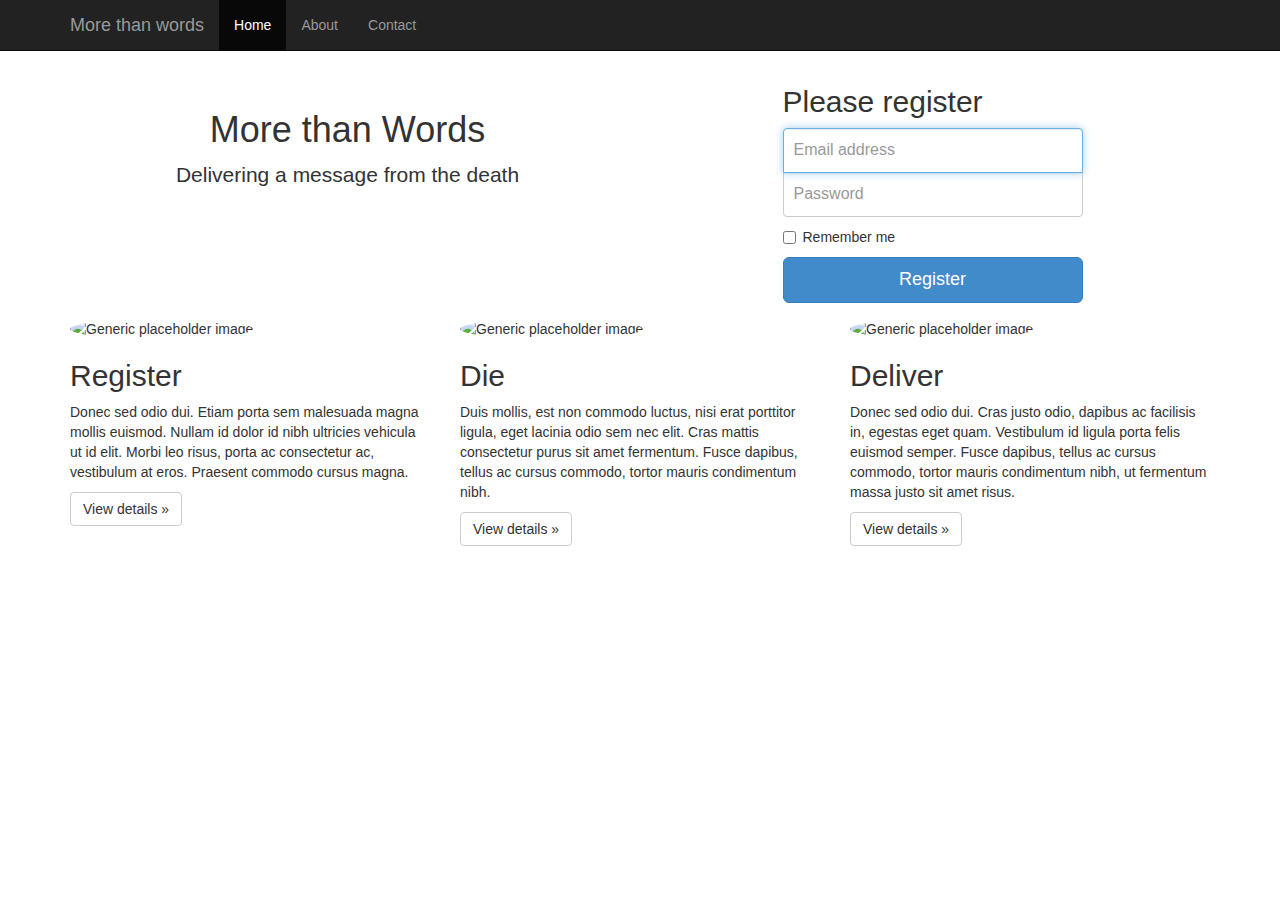
==== template/index.html @ abcfc826 "Template Update" ====
<!DOCTYPE html>
<html lang="en">
  <head>
    <meta charset="utf-8">
    <meta http-equiv="X-UA-Compatible" content="IE=edge">
    <meta name="viewport" content="width=device-width, initial-scale=1">
    <title>More than words</title>

    <!-- Bootstrap -->
    <link href="css/bootstrap.min.css" rel="stylesheet">

    <!-- Custom styles for this template -->
    <link href="css/morethanwords.css" rel="stylesheet">

    <!-- HTML5 Shim and Respond.js IE8 support of HTML5 elements and media queries -->
    <!-- WARNING: Respond.js doesn't work if you view the page via file:// -->
    <!--[if lt IE 9]>
      <script src="https://oss.maxcdn.com/libs/html5shiv/3.7.0/html5shiv.js"></script>
      <script src="https://oss.maxcdn.com/libs/respond.js/1.4.2/respond.min.js"></script>
    <![endif]-->
  </head>
  <body>
      <div class="navbar navbar-inverse navbar-fixed-top" role="navigation">
      <div class="container">
        <div class="navbar-header">
          <button type="button" class="navbar-toggle" data-toggle="collapse" data-target=".navbar-collapse">
            <span class="sr-only">Toggle navigation</span>
            <span class="icon-bar"></span>
            <span class="icon-bar"></span>
            <span class="icon-bar"></span>
          </button>
          <a class="navbar-brand" href="#">More than words</a>
        </div>
        <div class="collapse navbar-collapse">
          <ul class="nav navbar-nav">
            <li class="active"><a href="#">Home</a></li>
            <li><a href="#about">About</a></li>
            <li><a href="#contact">Contact</a></li>
          </ul>
        </div><!--/.nav-collapse -->
      </div>
    </div>

    <div class="container">

      <div class="row">
        <div class="col-md-6">
          <div class="starter-template">
            <h1>More than Words</h1>
            <p class="lead">Delivering a message from the death<br></p>
          </div>
        </div>

        <div class="col-md-6">
          <form class="form-signin" role="form">
            <h2 class="form-signin-heading">Please register</h2>
            <input type="email" class="form-control" placeholder="Email address" required autofocus>
            <input type="password" class="form-control" placeholder="Password" required>
            <label class="checkbox">
              <input type="checkbox" value="remember-me"> Remember me
            </label>
            <button class="btn btn-lg btn-primary btn-block" type="submit">Register</button>
          </form>
        </div>

        </div>

      <div class="row">
                  <div class="col-lg-4">
          <img class="img-circle" data-src="holder.js/140x140" alt="Generic placeholder image">
          <h2>Register</h2>
          <p>Donec sed odio dui. Etiam porta sem malesuada magna mollis euismod. Nullam id dolor id nibh ultricies vehicula ut id elit. Morbi leo risus, porta ac consectetur ac, vestibulum at eros. Praesent commodo cursus magna.</p>
          <p><a class="btn btn-default" href="#" role="button">View details &raquo;</a></p>
        </div><!-- /.col-lg-4 -->
        <div class="col-lg-4">
          <img class="img-circle" data-src="holder.js/140x140" alt="Generic placeholder image">
          <h2>Die</h2>
          <p>Duis mollis, est non commodo luctus, nisi erat porttitor ligula, eget lacinia odio sem nec elit. Cras mattis consectetur purus sit amet fermentum. Fusce dapibus, tellus ac cursus commodo, tortor mauris condimentum nibh.</p>
          <p><a class="btn btn-default" href="#" role="button">View details &raquo;</a></p>
        </div><!-- /.col-lg-4 -->
        <div class="col-lg-4">
          <img class="img-circle" data-src="holder.js/140x140" alt="Generic placeholder image">
          <h2>Deliver</h2>
          <p>Donec sed odio dui. Cras justo odio, dapibus ac facilisis in, egestas eget quam. Vestibulum id ligula porta felis euismod semper. Fusce dapibus, tellus ac cursus commodo, tortor mauris condimentum nibh, ut fermentum massa justo sit amet risus.</p>
          <p><a class="btn btn-default" href="#" role="button">View details &raquo;</a></p>
        </div><!-- /.col-lg-4 -->


      </div> 

      </div><!-- /.container -->

    <!-- jQuery (necessary for Bootstrap's JavaScript plugins) -->
    <script src="https://ajax.googleapis.com/ajax/libs/jquery/1.11.0/jquery.min.js"></script>
    <!-- Include all compiled plugins (below), or include individual files as needed -->
    <script src="js/bootstrap.min.js"></script>
  </body>
</html>
---- template/css/morethanwords.css ----
body {
  padding-top: 50px;
}
.starter-template {
  padding: 40px 15px;
  text-align: center;
}

.form-signin {
  max-width: 330px;
  padding: 15px;
  margin: 0 auto;
}
.form-signin .form-signin-heading,
.form-signin .checkbox {
  margin-bottom: 10px;
}
.form-signin .checkbox {
  font-weight: normal;
}
.form-signin .form-control {
  position: relative;
  height: auto;
  -webkit-box-sizing: border-box;
     -moz-box-sizing: border-box;
          box-sizing: border-box;
  padding: 10px;
  font-size: 16px;
}
.form-signin .form-control:focus {
  z-index: 2;
}
.form-signin input[type="email"] {
  margin-bottom: -1px;
  border-bottom-right-radius: 0;
  border-bottom-left-radius: 0;
}
.form-signin input[type="password"] {
  margin-bottom: 10px;
  border-top-left-radius: 0;
  border-top-right-radius: 0;
}
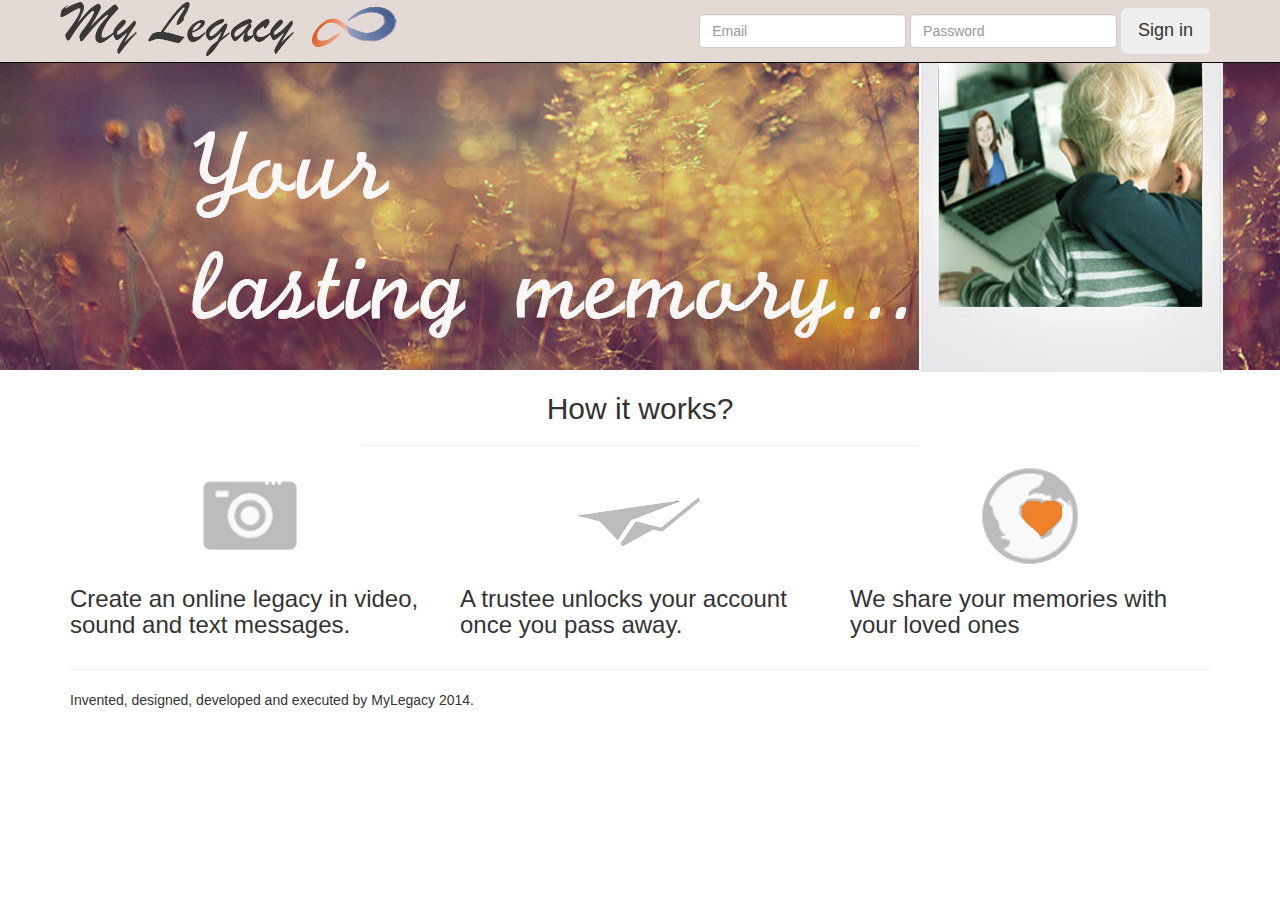
==== commit 52b742a6: "Template updates for front page" ====
--- a/template/index.html
+++ b/template/index.html
@@ -29,65 +29,53 @@
             <span class="icon-bar"></span>
             <span class="icon-bar"></span>
           </button>
-          <a class="navbar-brand" href="#">More than words</a>
+          <a class="navbar-brand" href="#"><img src="images/logo.png" alt="My Legacy Logo"></a>
         </div>
         <div class="collapse navbar-collapse">
           <ul class="nav navbar-nav">
-            <li class="active"><a href="#">Home</a></li>
-            <li><a href="#about">About</a></li>
-            <li><a href="#contact">Contact</a></li>
           </ul>
+            <form class="navbar-form navbar-right" role="form">
+              <div class="form-group">
+                <input type="text" placeholder="Email" class="form-control">
+              </div>
+              <div class="form-group">
+                <input type="password" placeholder="Password" class="form-control">
+              </div>
+              <button type="submit" class="btn btn-lg ">Sign in</button>
+            </form>
         </div><!--/.nav-collapse -->
       </div>
     </div>
 
+    <div class="jumbotron">
+
+    </div>
     <div class="container">
-
       <div class="row">
-        <div class="col-md-6">
-          <div class="starter-template">
-            <h1>More than Words</h1>
-            <p class="lead">Delivering a message from the death<br></p>
-          </div>
+        <div class="col-md-6 col-md-offset-3">
+          <center><h2>How it works?</h2></center>
+          <hr>
         </div>
-
-        <div class="col-md-6">
-          <form class="form-signin" role="form">
-            <h2 class="form-signin-heading">Please register</h2>
-            <input type="email" class="form-control" placeholder="Email address" required autofocus>
-            <input type="password" class="form-control" placeholder="Password" required>
-            <label class="checkbox">
-              <input type="checkbox" value="remember-me"> Remember me
-            </label>
-            <button class="btn btn-lg btn-primary btn-block" type="submit">Register</button>
-          </form>
-        </div>
-
-        </div>
+      </div>
 
       <div class="row">
                   <div class="col-lg-4">
-          <img class="img-circle" data-src="holder.js/140x140" alt="Generic placeholder image">
-          <h2>Register</h2>
-          <p>Donec sed odio dui. Etiam porta sem malesuada magna mollis euismod. Nullam id dolor id nibh ultricies vehicula ut id elit. Morbi leo risus, porta ac consectetur ac, vestibulum at eros. Praesent commodo cursus magna.</p>
-          <p><a class="btn btn-default" href="#" role="button">View details &raquo;</a></p>
+          <center><img class="img-circle" src="images/step_1.png" alt="Generic placeholder image"></center>
+          <h3>Create an online legacy in video, sound and text messages.</h3>
         </div><!-- /.col-lg-4 -->
         <div class="col-lg-4">
-          <img class="img-circle" data-src="holder.js/140x140" alt="Generic placeholder image">
-          <h2>Die</h2>
-          <p>Duis mollis, est non commodo luctus, nisi erat porttitor ligula, eget lacinia odio sem nec elit. Cras mattis consectetur purus sit amet fermentum. Fusce dapibus, tellus ac cursus commodo, tortor mauris condimentum nibh.</p>
-          <p><a class="btn btn-default" href="#" role="button">View details &raquo;</a></p>
+          <center><img class="img-circle" src="images/step_2.png" alt="Generic placeholder image"></center>
+          <h3>A trustee unlocks your account once you pass away.</h3>
         </div><!-- /.col-lg-4 -->
         <div class="col-lg-4">
-          <img class="img-circle" data-src="holder.js/140x140" alt="Generic placeholder image">
-          <h2>Deliver</h2>
-          <p>Donec sed odio dui. Cras justo odio, dapibus ac facilisis in, egestas eget quam. Vestibulum id ligula porta felis euismod semper. Fusce dapibus, tellus ac cursus commodo, tortor mauris condimentum nibh, ut fermentum massa justo sit amet risus.</p>
-          <p><a class="btn btn-default" href="#" role="button">View details &raquo;</a></p>
+          <center><img class="img-circle" src="images/step_3.png" alt="Generic placeholder image"></center>
+          <h3>We share your memories with your loved ones</h3>
         </div><!-- /.col-lg-4 -->
-
-
       </div> 
-
+      <hr>
+      <footer>
+        <p>Invented, designed, developed and executed by MyLegacy 2014.</p>
+      </footer>
       </div><!-- /.container -->
 
     <!-- jQuery (necessary for Bootstrap's JavaScript plugins) -->
--- a/template/css/morethanwords.css
+++ b/template/css/morethanwords.css
@@ -39,4 +39,14 @@
   margin-bottom: 10px;
   border-top-left-radius: 0;
   border-top-right-radius: 0;
+}
+
+.navbar-inverse {
+  background-color:##e3d9d5;
+  border-color:#080808
+}
+
+.jumbotron {
+  background-image: '../images/front-banner.jpg';
+
 }